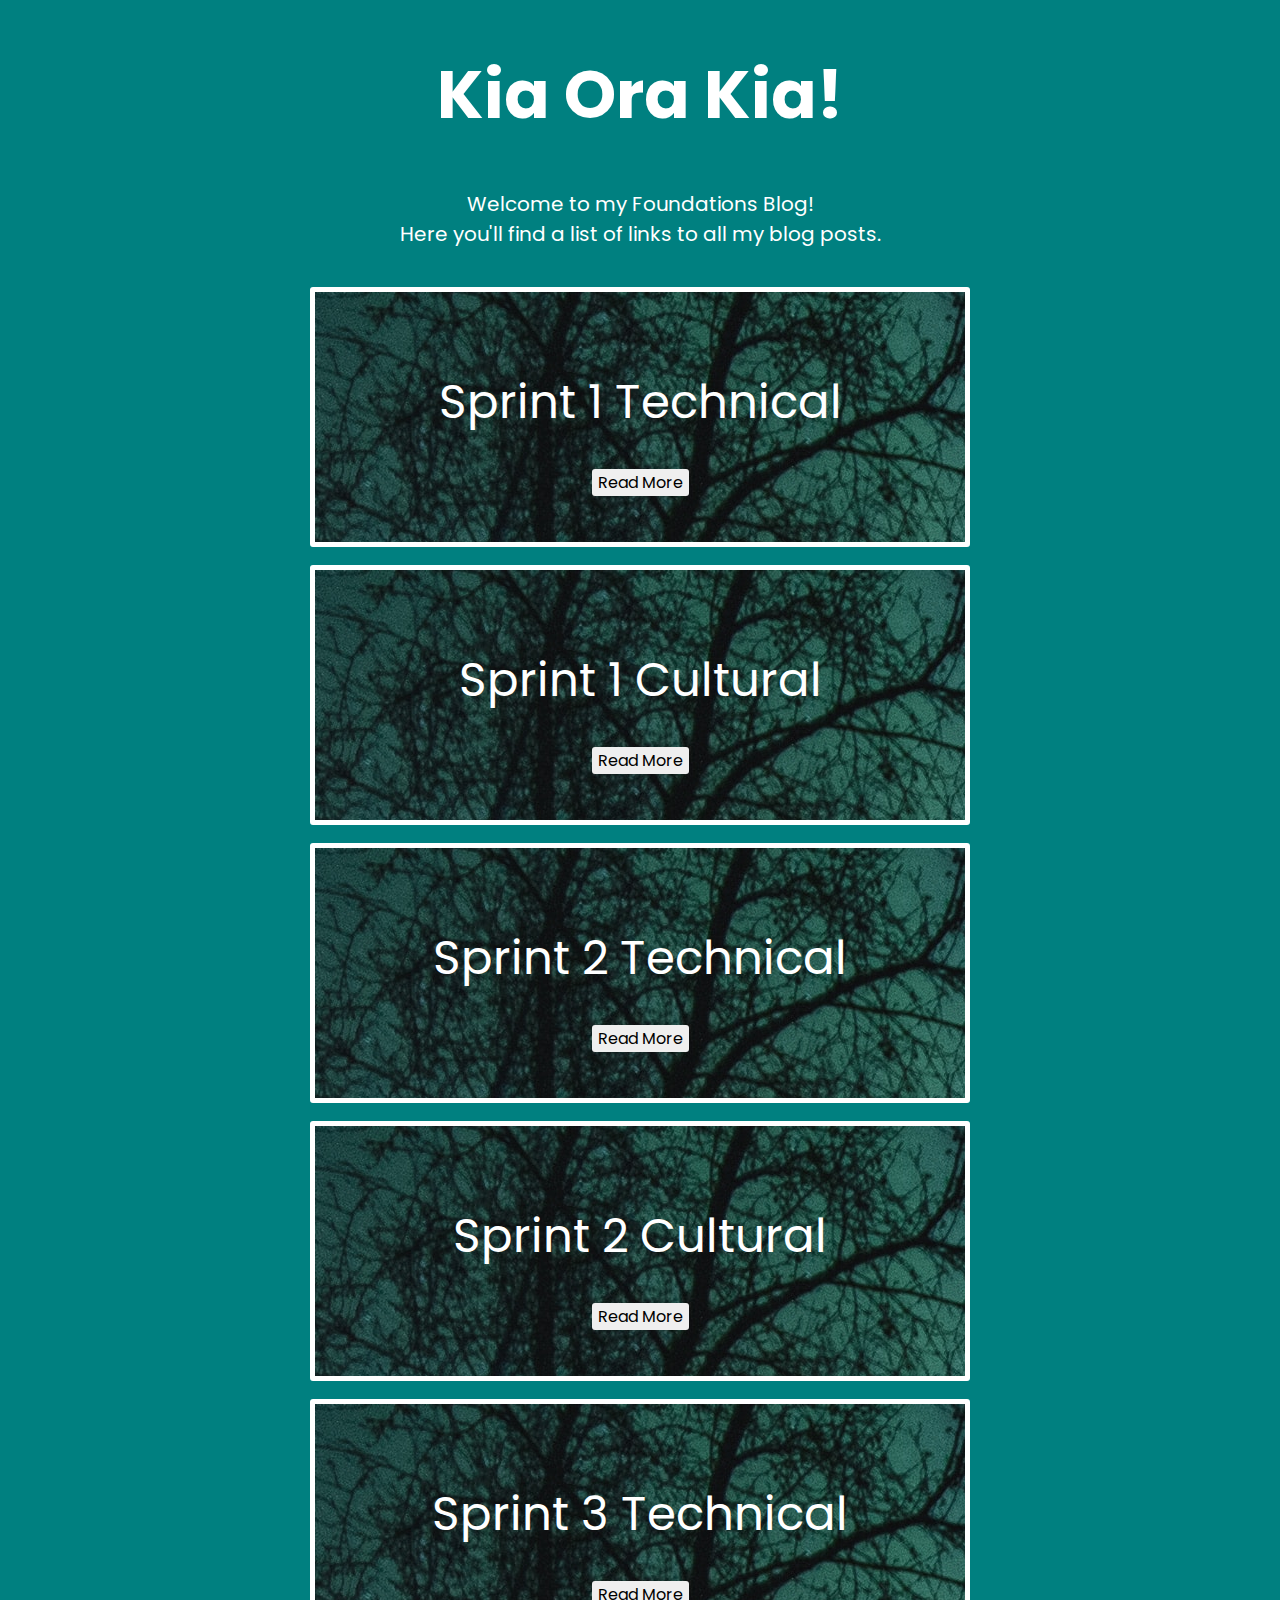
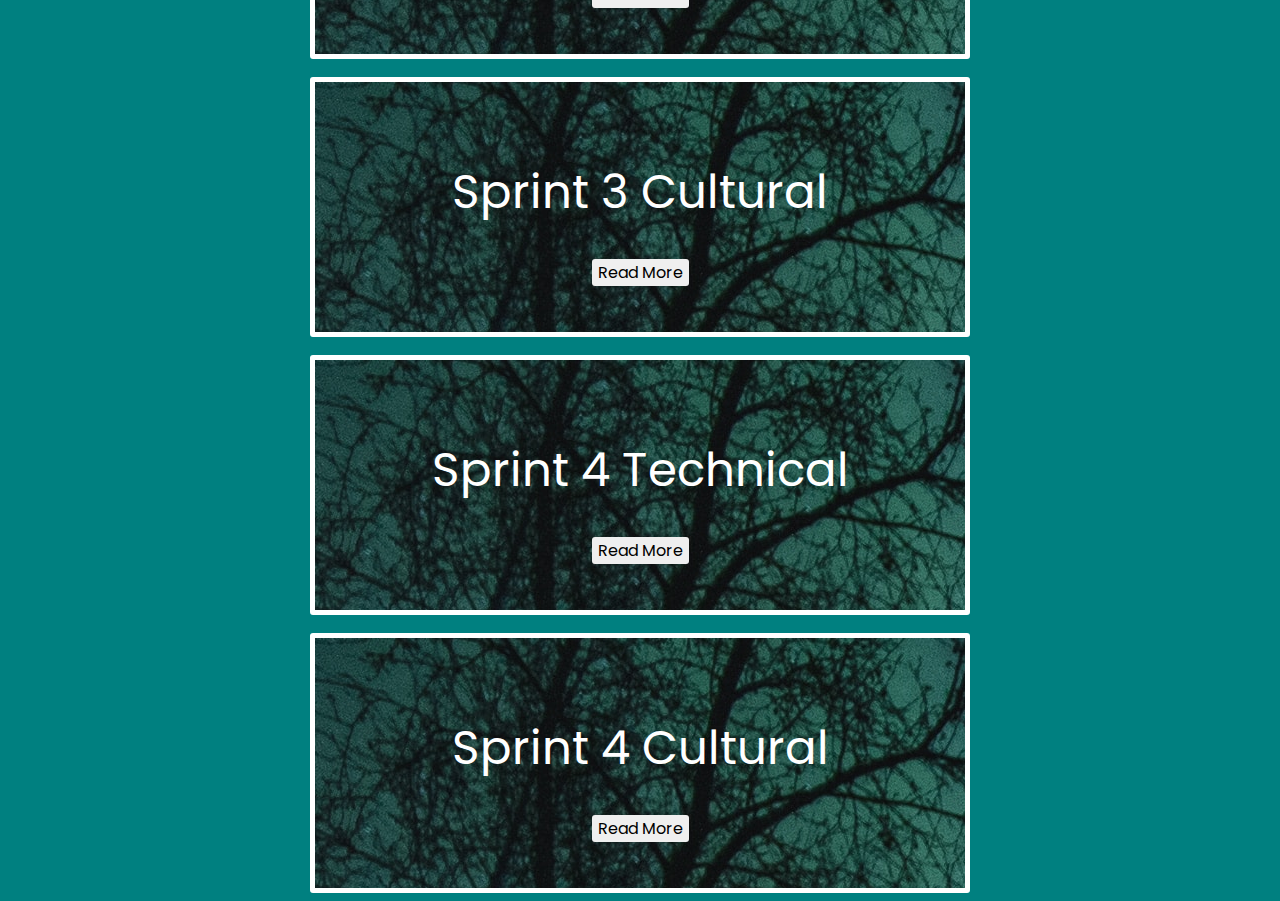
==== index.html @ 2b952c8f "Update branch to latest version" ====
<!DOCTYPE html>

<html>
    <head>
            <title> Foundations Blog </title>
            <meta charset = "UTF-8">
            <meta name="viewport" content="width=device-width, initial-scale=1.0">
            <meta http-equiv="X-UA-Compatible" content="ie=edge">
            <link href="index.css" rel="stylesheet" type="text/css">
            <link href="https://fonts.googleapis.com/css?family=Poppins&display=swap" rel="stylesheet">
    </head>

  <body>
      <h1> Kia Ora Kia! </h1>

    <p> Welcome to my Foundations Blog! <br> Here you'll find a list of links to all my blog posts. </p>
    <br>
    <div id="container"> Sprint 1 Technical <a href="https://lorenzo-joseph-fernandez-19.github.io/lorenzo-joseph-fernnadez-19.github.io/blog/Sprint 1 Technical/sprint1-technical.html"> <button class="button">Read More</button> </a> </div>
    <br>
    <div id="container"> Sprint 1 Cultural <br> <a href="/Users/ljfernandez/Desktop/Dev/lorenzo-joseph-fernnadez-19.github.io/blog/Sprint 1 Core/sprint1-core.html"> <button class="button">Read More</button> </a> </div>
    <br>
    <div id="container"> Sprint 2 Technical <button class="button">Read More</button> </div>
    <br>
    <div id="container"> Sprint 2 Cultural <br> <a href=https://lorenzo-joseph-fernandez-19.github.io/lorenzo-joseph-fernnadez-19.github.io/blog/Sprint 2 Core/sprint2-core.html"> <button class="button">Read More</button> </a> </div>
    <br>
    <div id="container"> Sprint 3 Technical <button class="button">Read More</button> </div>
    <br>
    <div id="container"> Sprint 3 Cultural <br> <button class="button">Read More</button> </div>
    <br> 
    <div id="container"> Sprint 4 Technical <button class="button">Read More</button> </div>
    <br>
    <div id="container"> Sprint 4 Cultural <br> <button class="button">Read More</button> </div>
  </body>
</html>
---- index.css ----
body {
    background-color: 	#008080;
    
    text-align: center;
    color: white;
}

h1 {
    font-size: 50pt;
    font-family: 'Poppins', sans-serif;  
}

p {
    font-size: 15pt;
    font-family: 'Poppins', sans-serif; 
}

div {
    width: 500px;
    border: 5px solid white;
    background-image: url("index.jpg");
    border-radius: 3px;
    padding: 75px;
    margin: auto;
    font-size: 35pt;
    font-family: 'Poppins', sans-serif; 
    color: white;
  }
  
  #container {
      width: 500px;
      height: 100px;
  }
 
  #container img {
      width: 100%;
      object-fit: fill;
  }

  .button {
    border: 10px white;
    border-radius: 3px;
    font-size: 12pt;
    font-family: 'Poppins', sans-serif; 
    cursor: grab; 
}
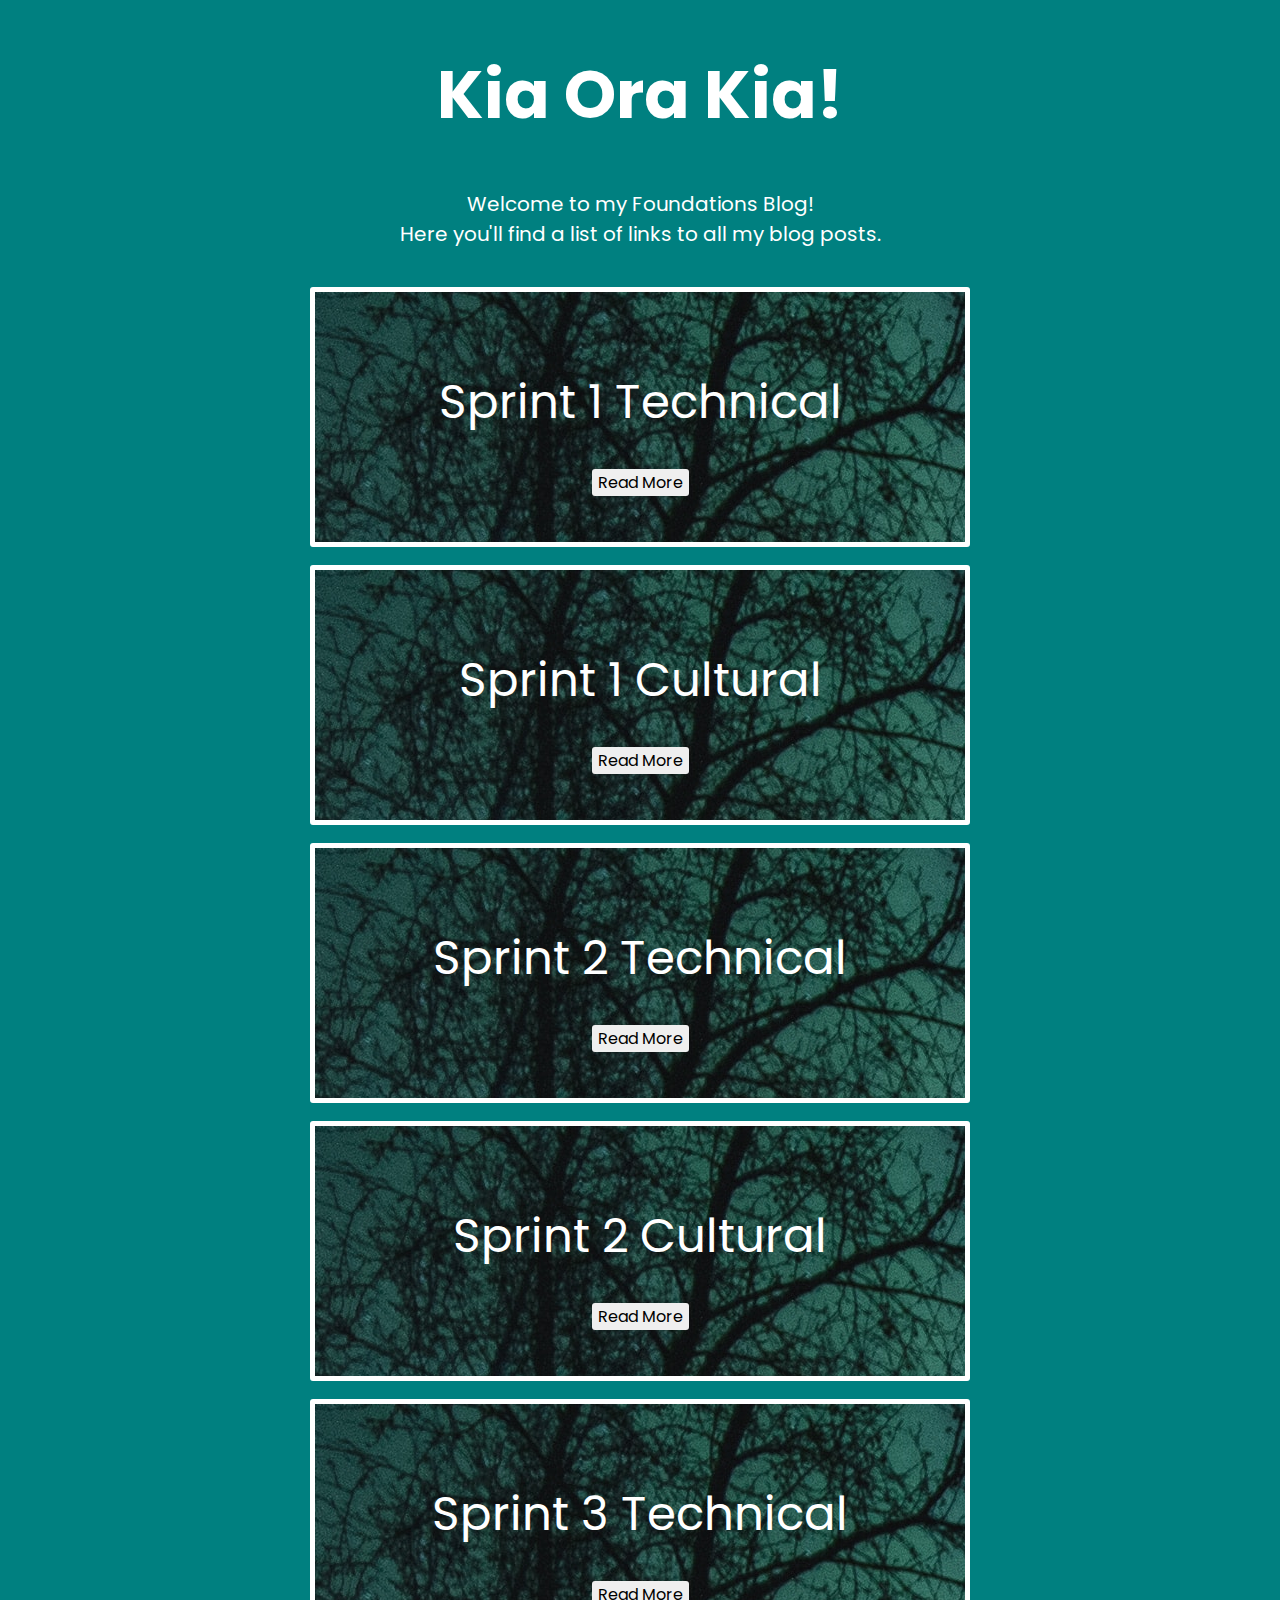
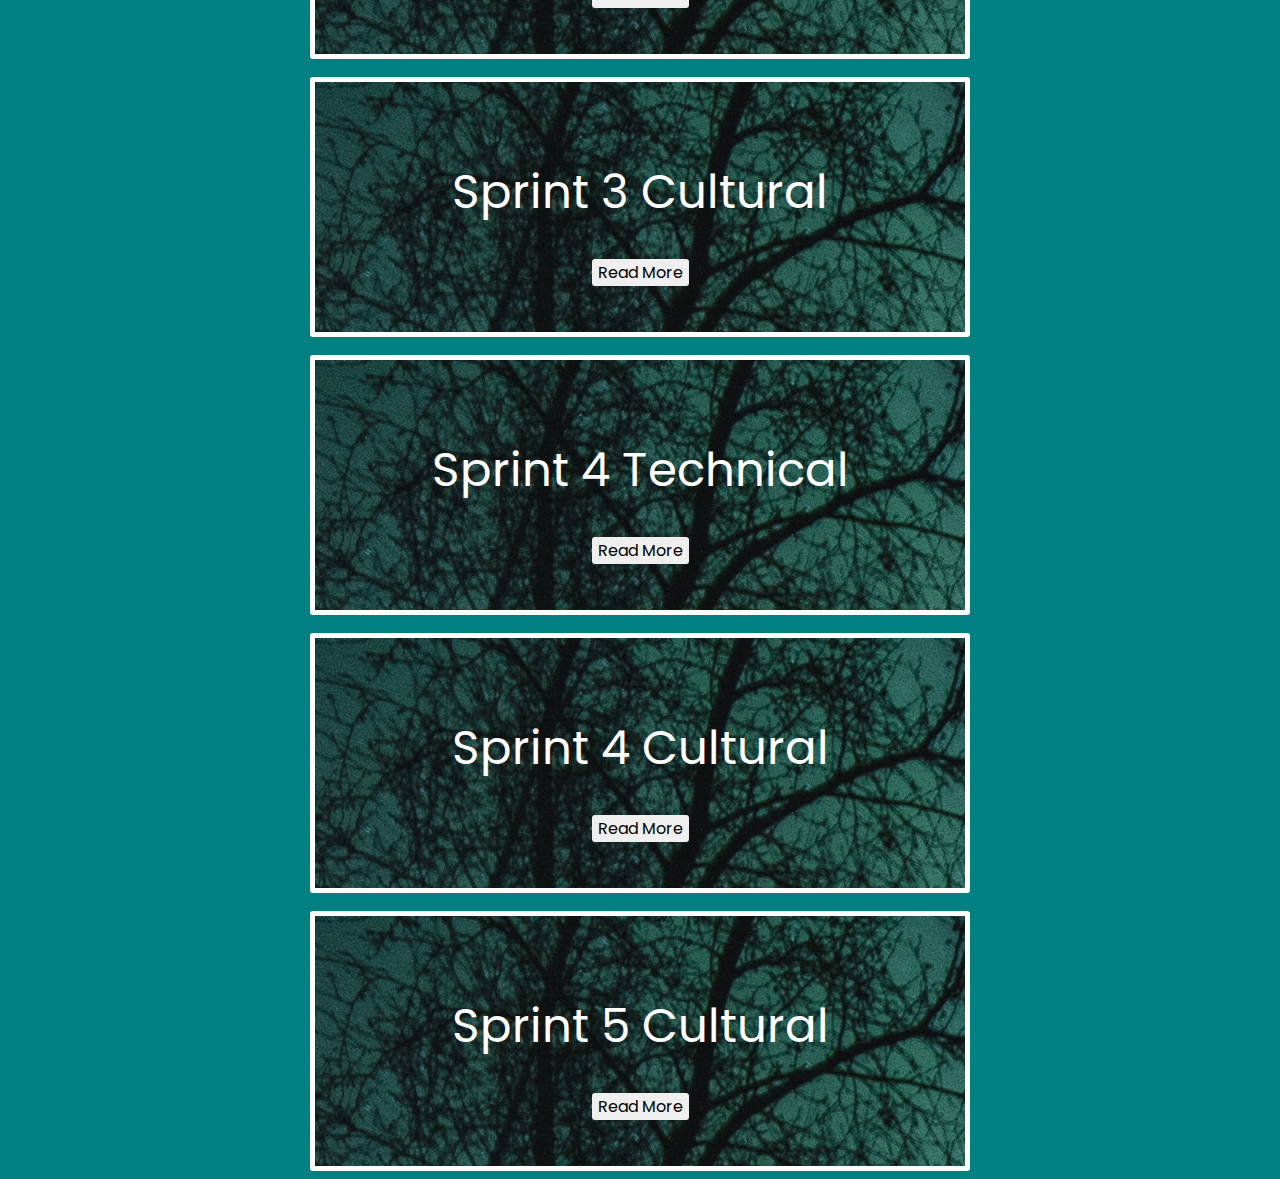
==== commit 58cf4623: "Add Sprint 5 Cultural Blog Link" ====
--- a/index.html
+++ b/index.html
@@ -4,8 +4,6 @@
     <head>
             <title> Foundations Blog </title>
             <meta charset = "UTF-8">
-            <meta name="viewport" content="width=device-width, initial-scale=1.0">
-            <meta http-equiv="X-UA-Compatible" content="ie=edge">
             <link href="index.css" rel="stylesheet" type="text/css">
             <link href="https://fonts.googleapis.com/css?family=Poppins&display=swap" rel="stylesheet">
     </head>
@@ -13,23 +11,27 @@
   <body>
       <h1> Kia Ora Kia! </h1>
 
-    <p> Welcome to my Foundations Blog! <br> Here you'll find a list of links to all my blog posts. </p>
+    <p> 
+      Welcome to my Foundations Blog! <br> Here you'll find a list of links to all my blog posts. 
+    </p>
     <br>
-    <div id="container"> Sprint 1 Technical <a href="https://lorenzo-joseph-fernandez-19.github.io/lorenzo-joseph-fernnadez-19.github.io/blog/Sprint 1 Technical/sprint1-technical.html"> <button class="button">Read More</button> </a> </div>
+    <div id="container"> Sprint 1 Technical <a href="https://lorenzo-joseph-fernandez-19.github.io/lorenzo-joseph-fernnadez-19.github.io/blog/sprint1-technical.html"> <button class="button">Read More</button> </a> </div>
     <br>
-    <div id="container"> Sprint 1 Cultural <br> <a href="/Users/ljfernandez/Desktop/Dev/lorenzo-joseph-fernnadez-19.github.io/blog/Sprint 1 Core/sprint1-core.html"> <button class="button">Read More</button> </a> </div>
+    <div id="container"> Sprint 1 Cultural <br> <a href="https://lorenzo-joseph-fernandez-19.github.io/lorenzo-joseph-fernnadez-19.github.io/blog/sprint1-cultural.html"> <button class="button">Read More</button> </a> </div>
     <br>
-    <div id="container"> Sprint 2 Technical <button class="button">Read More</button> </div>
+    <div id="container"> Sprint 2 Technical <a href="https://lorenzo-joseph-fernandez-19.github.io/lorenzo-joseph-fernnadez-19.github.io/blog/sprint2-technical.html"> <button class="button">Read More</button> </a> </div>
     <br>
-    <div id="container"> Sprint 2 Cultural <br> <a href=https://lorenzo-joseph-fernandez-19.github.io/lorenzo-joseph-fernnadez-19.github.io/blog/Sprint 2 Core/sprint2-core.html"> <button class="button">Read More</button> </a> </div>
+    <div id="container"> Sprint 2 Cultural <br> <a href="https://lorenzo-joseph-fernandez-19.github.io/lorenzo-joseph-fernnadez-19.github.io/blog/sprint2-cultural.html"> <button class="button">Read More</button> </a> </div>
     <br>
-    <div id="container"> Sprint 3 Technical <button class="button">Read More</button> </div>
+    <div id="container"> Sprint 3 Technical <a href="https://lorenzo-joseph-fernandez-19.github.io/lorenzo-joseph-fernnadez-19.github.io/blog/sprint3-technical.html"><button class="button">Read More</button> </a> </div>
     <br>
-    <div id="container"> Sprint 3 Cultural <br> <button class="button">Read More</button> </div>
-    <br> 
-    <div id="container"> Sprint 4 Technical <button class="button">Read More</button> </div>
+    <div id="container"> Sprint 3 Cultural <br> <a href="https://lorenzo-joseph-fernandez-19.github.io/lorenzo-joseph-fernnadez-19.github.io/blog/sprint3-cultural.html"><button class="button">Read More</button> </a> </div>
     <br>
-    <div id="container"> Sprint 4 Cultural <br> <button class="button">Read More</button> </div>
+    <div id="container"> Sprint 4 Technical <a href="https://lorenzo-joseph-fernandez-19.github.io/lorenzo-joseph-fernnadez-19.github.io/blog/sprint4-technical.html"><button class="button">Read More</button> </a> </div>
+    <br>
+    <div id="container"> Sprint 4 Cultural <br> <a href="https://lorenzo-joseph-fernandez-19.github.io/lorenzo-joseph-fernnadez-19.github.io/blog/sprint4-cultural.html"><button class="button">Read More</button> </a> </div>
+    <br>
+    <div id="container"> Sprint 5 Cultural <br> <a href="https://lorenzo-joseph-fernandez-19.github.io/lorenzo-joseph-fernnadez-19.github.io/blog/sprint5-cultural.html"><button class="button">Read More</button> </a> </div>
   </body>
 </html>
 
--- a/index.css
+++ b/index.css
@@ -4,6 +4,7 @@
     text-align: center;
     color: white;
 }
+
 
 h1 {
     font-size: 50pt;
@@ -42,5 +43,5 @@
     border-radius: 3px;
     font-size: 12pt;
     font-family: 'Poppins', sans-serif; 
-    cursor: grab; 
-}+    cursor: grab;
+}
